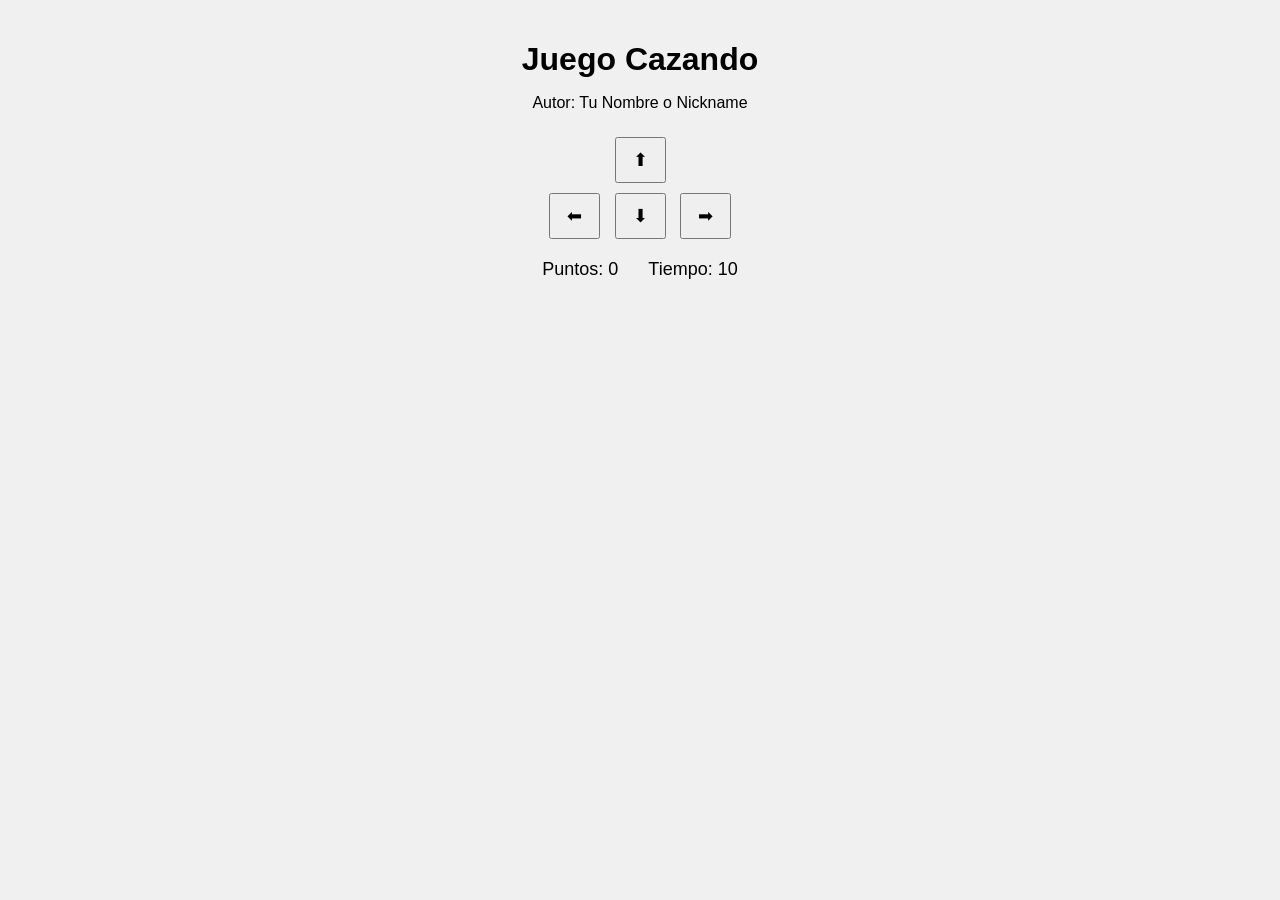
==== cazando.html @ 5b23cd8f "se referencio la hoja d estilo" ====
<!DOCTYPE html>
<html>
<head>
  <title>Juego Cazando</title>
  <link rel="stylesheet" href="cazando.css">
</head>
<body>

  <h1>Juego Cazando</h1>
  <p>Autor: Tu Nombre o Nickname</p>


  <div class="controles">
    <button>⬆</button>
    <br>
    <button>⬅</button>
    <button>⬇</button>
    <button>➡</button>
  </div>


  <div class="panel">
    <span>Puntos: <span id="puntos">0</span></span>
    <span>Tiempo: <span id="tiempo">10</span></span>
  </div>

  <p id="mensaje"></p>


</body>
</html>
---- cazando.css ----
body {
  text-align: center;
  font-family: Arial, sans-serif;
  background: #f0f0f0;
  margin: 0;
  padding: 20px;
}

h1 {
  margin-bottom: 5px;
}

.panel {
  margin: 15px 0;
  font-size: 18px;
  display: flex;
  justify-content: center;
  gap: 30px;
}

canvas {
  background: white;
  border: 2px solid black;
}

.controles {
  margin-top: 20px;
}

button {
  margin: 5px;
  padding: 10px 16px;
  font-size: 18px;
  cursor: pointer;
}

#mensaje {
  font-size: 20px;
  font-weight: bold;
  color: darkred;
  margin-top: 15px;
}
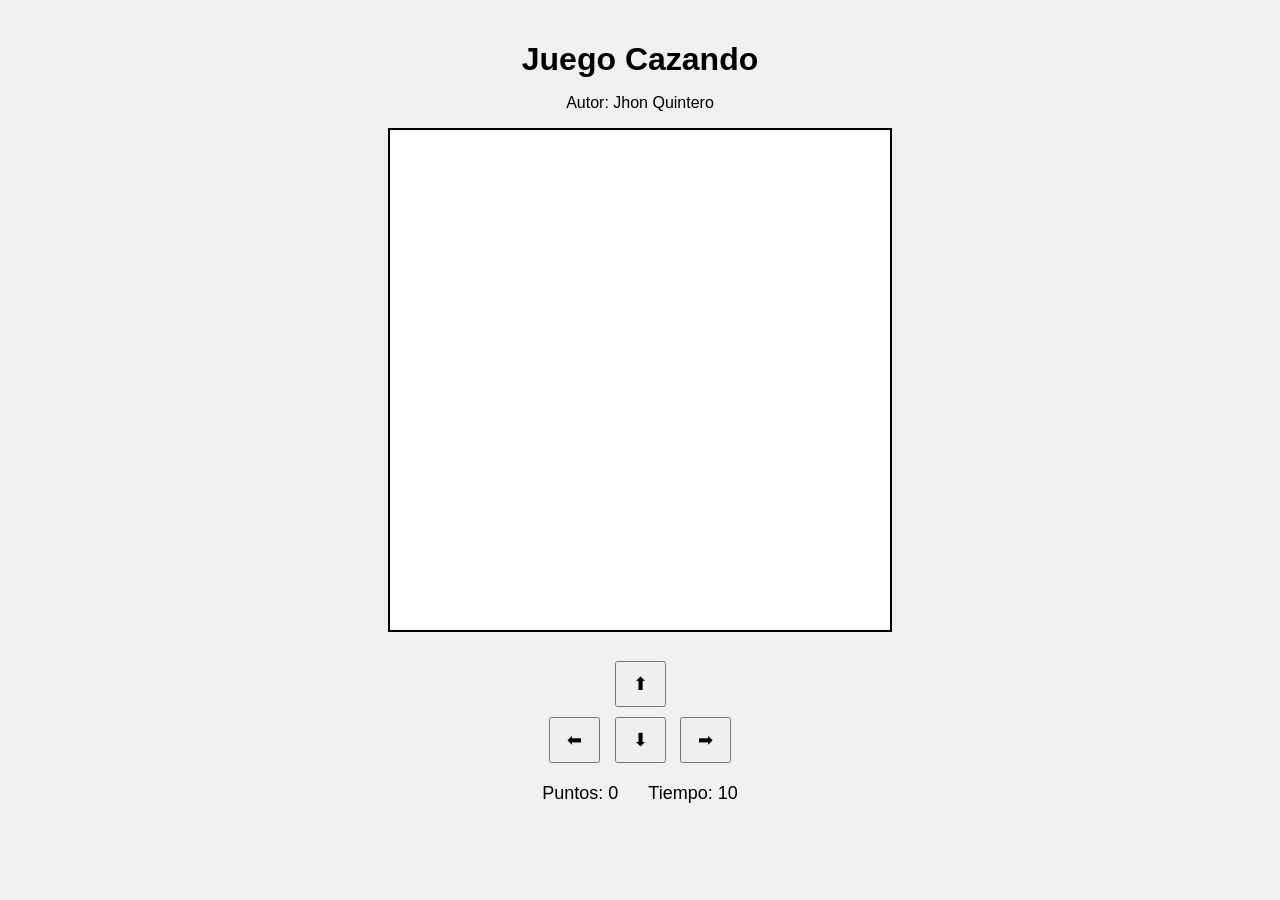
==== commit a94174c7: "se agrego canvas" ====
--- a/cazando.html
+++ b/cazando.html
@@ -7,9 +7,8 @@
 <body>
 
   <h1>Juego Cazando</h1>
-  <p>Autor: Tu Nombre o Nickname</p>
-
-
+  <p>Autor: Jhon Quintero</p>
+  <canvas id="areaJuego" width="500" height="500"></canvas>
   <div class="controles">
     <button>⬆</button>
     <br>
@@ -23,9 +22,7 @@
     <span>Puntos: <span id="puntos">0</span></span>
     <span>Tiempo: <span id="tiempo">10</span></span>
   </div>
-
   <p id="mensaje"></p>
-
-
+  <script src="cazando.js"></script>
 </body>
 </html>
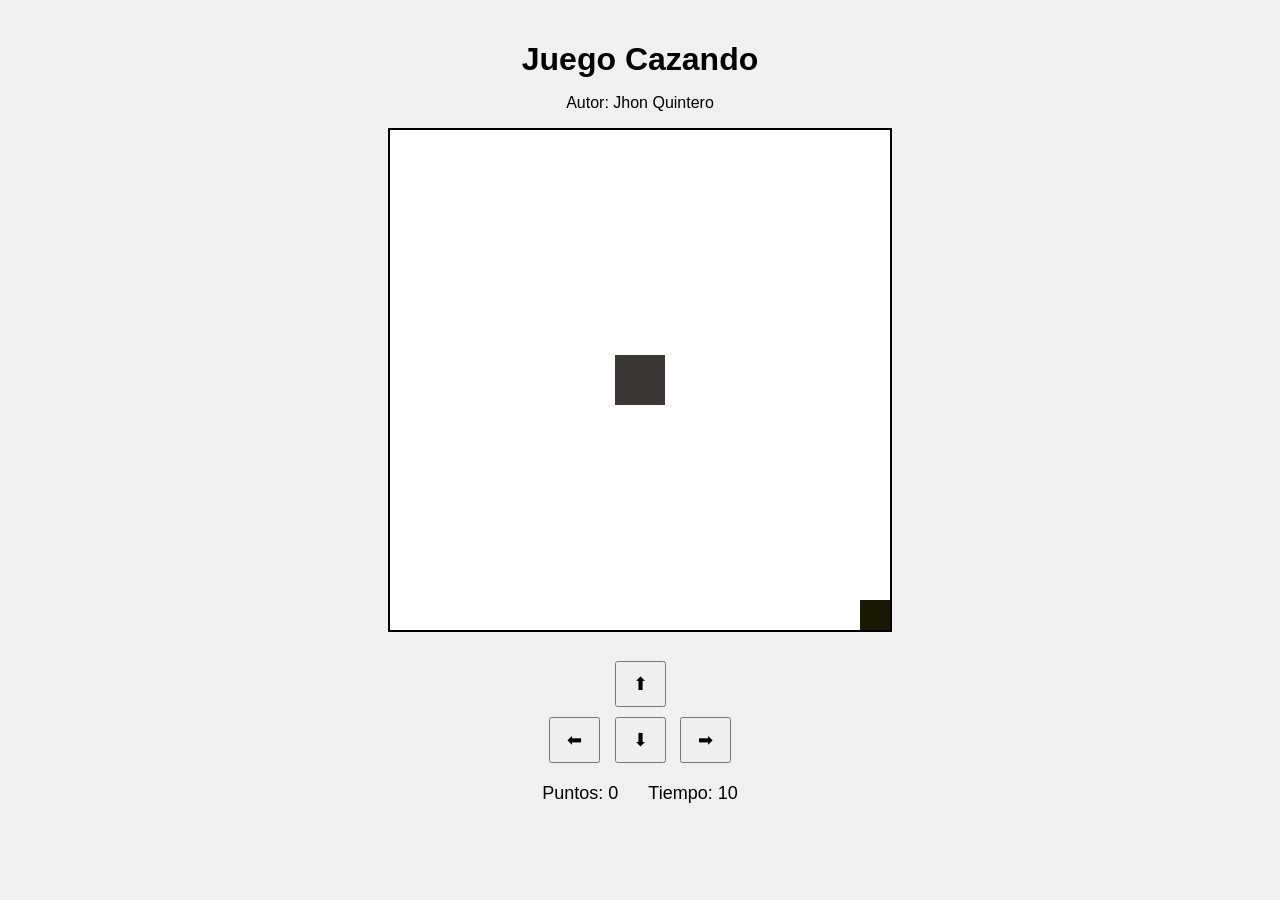
==== commit 9acc0bd2: "se agrego graficarRectangulo, graficarGato, graficarComida y iniciaraJuego" ====
--- a/cazando.html
+++ b/cazando.html
@@ -4,7 +4,7 @@
   <title>Juego Cazando</title>
   <link rel="stylesheet" href="cazando.css">
 </head>
-<body>
+<body onload="iniciarJuego()">
 
   <h1>Juego Cazando</h1>
   <p>Autor: Jhon Quintero</p>
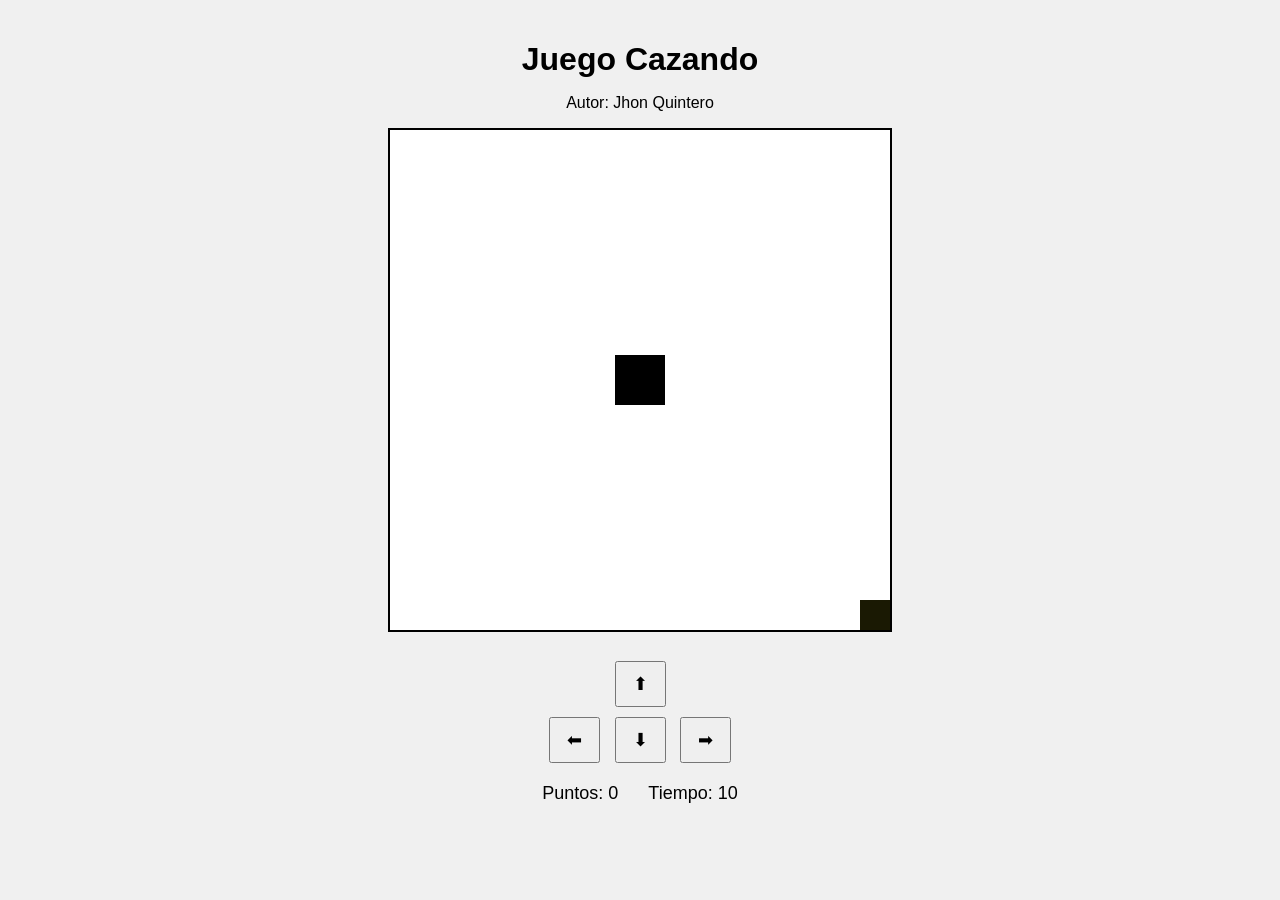
==== commit a0f7c8e1: "se agrego movimiento" ====
--- a/cazando.html
+++ b/cazando.html
@@ -10,11 +10,11 @@
   <p>Autor: Jhon Quintero</p>
   <canvas id="areaJuego" width="500" height="500"></canvas>
   <div class="controles">
-    <button>⬆</button>
+    <button id="btnArriba" onclick="moverArriba();">⬆</button>
     <br>
-    <button>⬅</button>
-    <button>⬇</button>
-    <button>➡</button>
+    <button id="btnIzquierda" onclick="moverIzquierda();">⬅</button>
+    <button id="btnAbajo" onclick=" moverAbajo();">⬇</button>
+    <button id="btnDerecha" onclick="moverDerecha();">➡</button>
   </div>
 
 
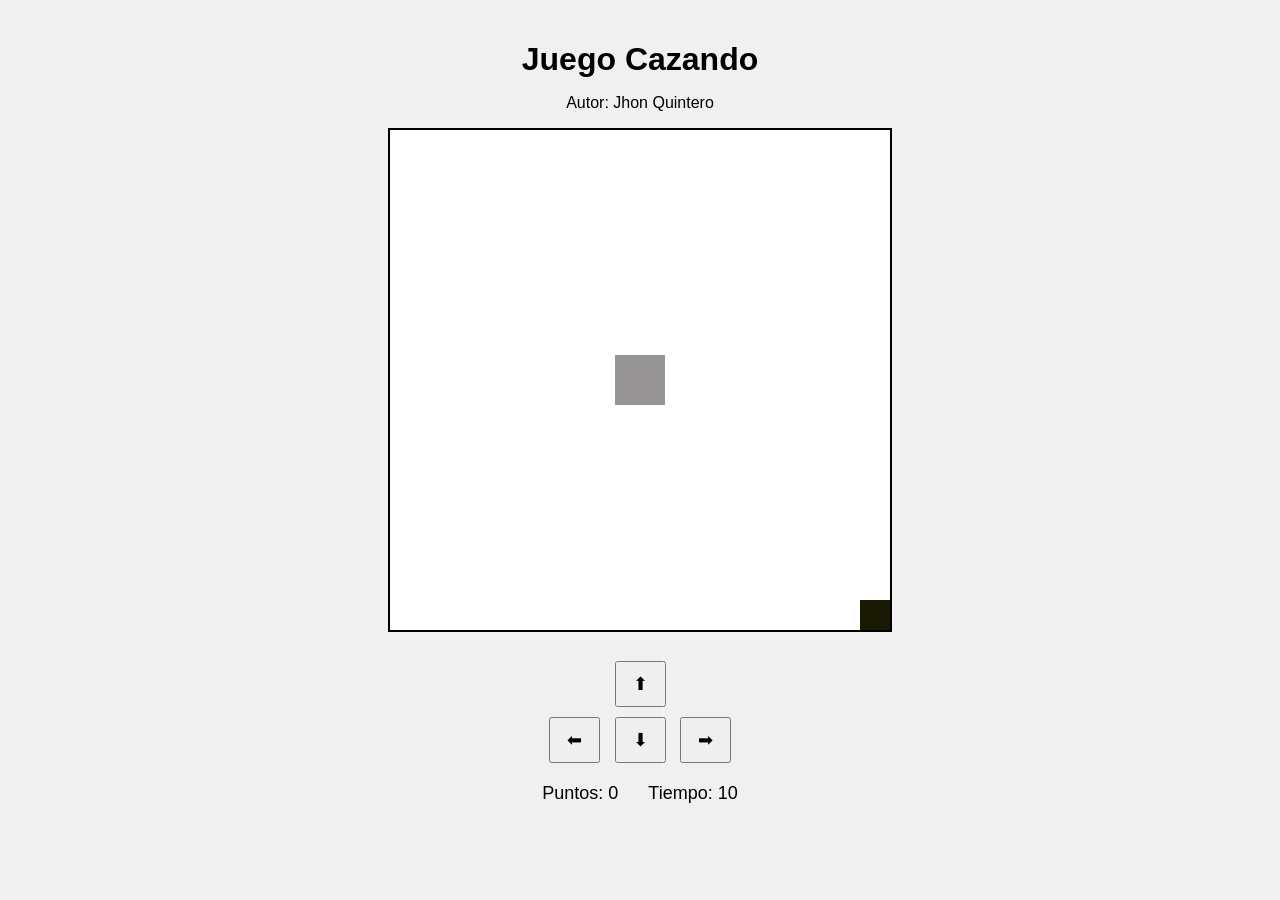
==== commit a25d83c5: "se creo un span y la funcion restarTiempo" ====
--- a/cazando.html
+++ b/cazando.html
@@ -10,11 +10,11 @@
   <p>Autor: Jhon Quintero</p>
   <canvas id="areaJuego" width="500" height="500"></canvas>
   <div class="controles">
-    <button id="btnArriba" onclick="moverArriba();">⬆</button>
-    <br>
-    <button id="btnIzquierda" onclick="moverIzquierda();">⬅</button>
-    <button id="btnAbajo" onclick=" moverAbajo();">⬇</button>
-    <button id="btnDerecha" onclick="moverDerecha();">➡</button>
+    <button id="btnArriba">⬆</button>
+  <br>
+  <button id="btnIzquierda">⬅</button>
+  <button id="btnAbajo">⬇</button>
+  <button id="btnDerecha">➡</button>
   </div>
 
 
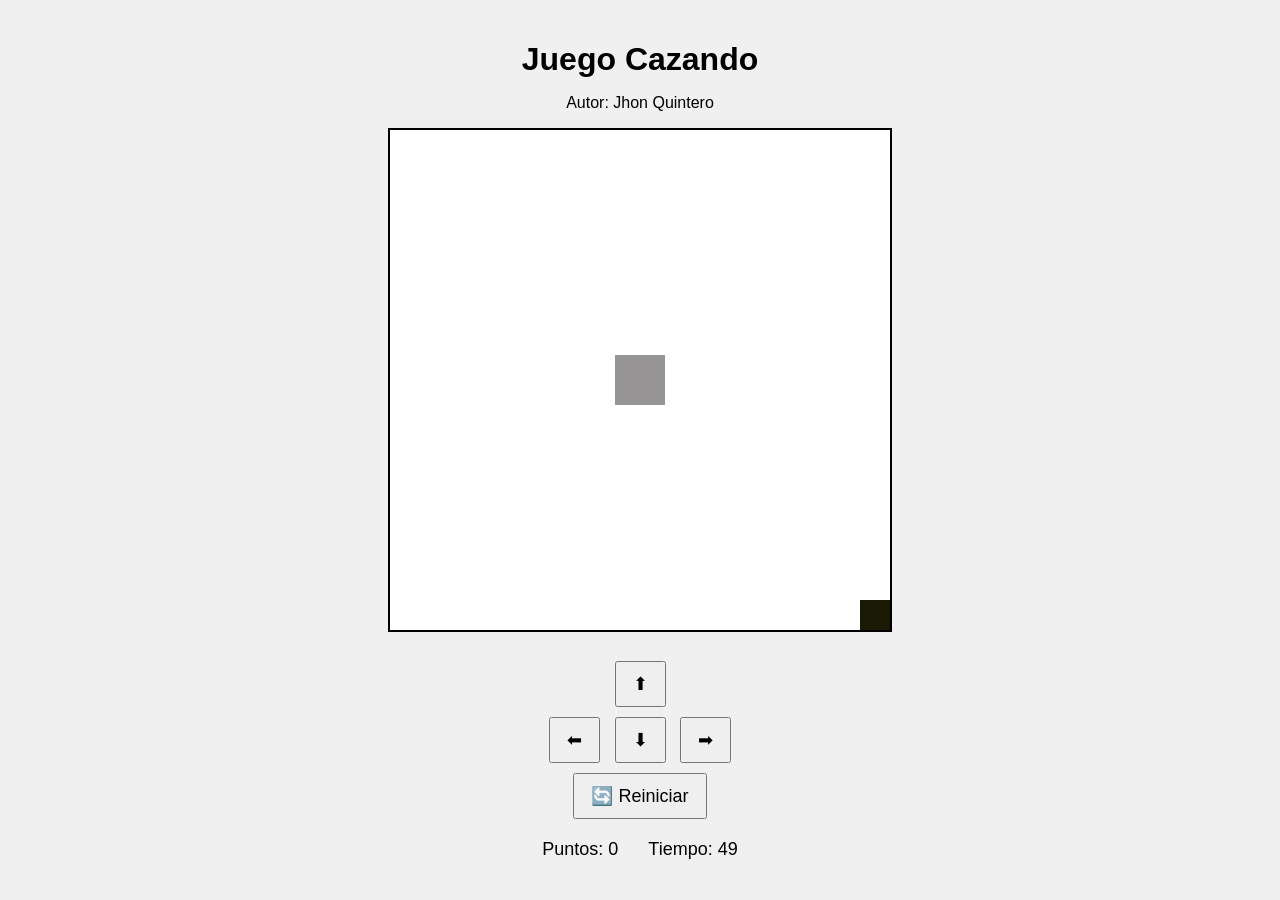
==== commit fdacc083: "se agrego la funcion reiniciar" ====
--- a/cazando.html
+++ b/cazando.html
@@ -10,17 +10,21 @@
   <p>Autor: Jhon Quintero</p>
   <canvas id="areaJuego" width="500" height="500"></canvas>
   <div class="controles">
-    <button id="btnArriba">⬆</button>
-  <br>
-  <button id="btnIzquierda">⬅</button>
-  <button id="btnAbajo">⬇</button>
-  <button id="btnDerecha">➡</button>
+  <button id="btnArriba">⬆</button>
+
+  <div>
+    <button id="btnIzquierda">⬅</button>
+    <button id="btnAbajo">⬇</button>
+    <button id="btnDerecha">➡</button>
   </div>
+
+  <button id="btnReiniciar">🔄 Reiniciar</button>
+</div>
 
 
   <div class="panel">
     <span>Puntos: <span id="puntos">0</span></span>
-    <span>Tiempo: <span id="tiempo">10</span></span>
+    <span>Tiempo: <span id="tiempo">50</span></span>
   </div>
   <p id="mensaje"></p>
   <script src="cazando.js"></script>
